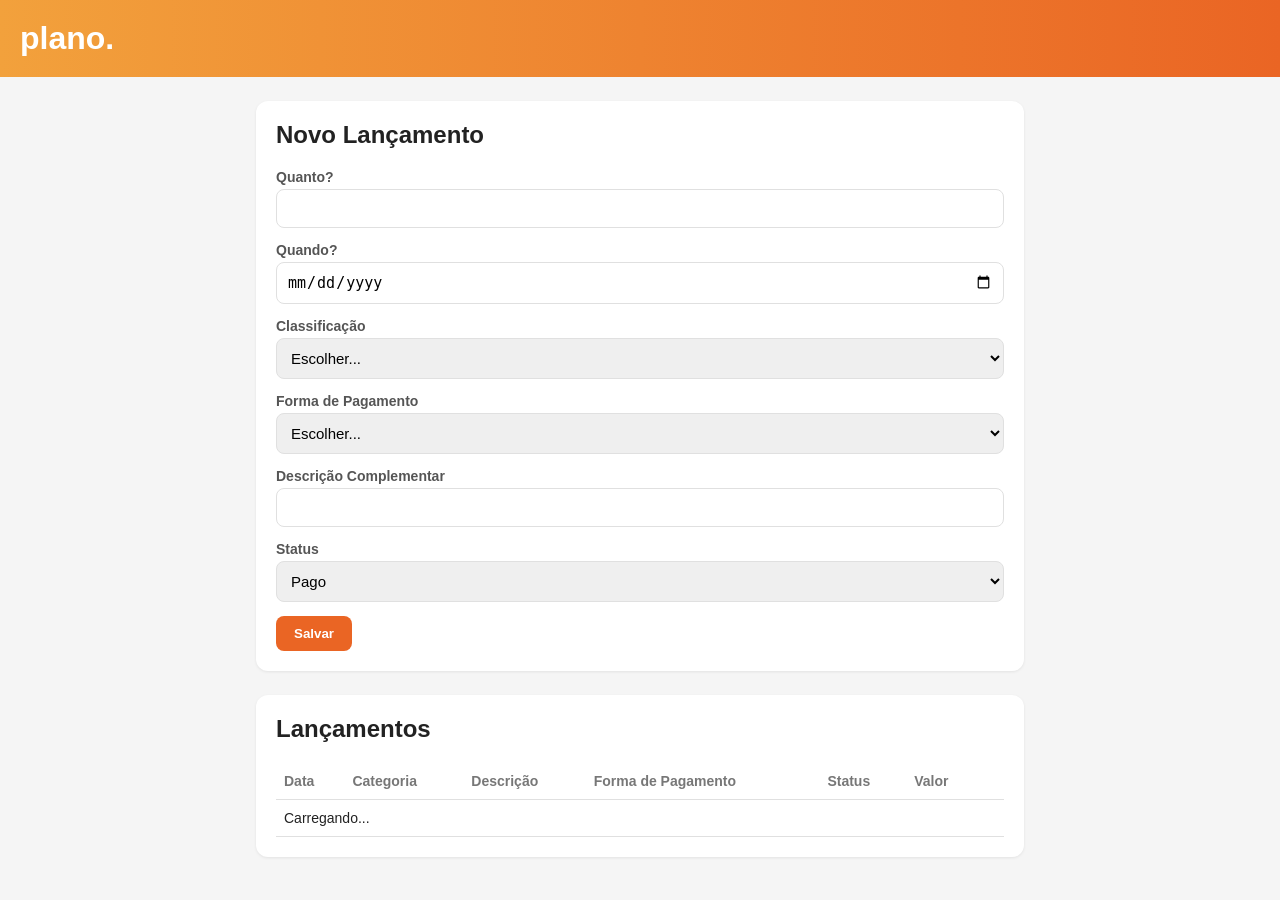
==== src/public/app/index.html @ f4576bad "Fase 1: API e tela de lançamentos" ====
<!DOCTYPE html>
<html lang="pt-BR">
<head>
    <meta charset="UTF-8">
    <meta name="viewport" content="width=device-width, initial-scale=1.0">
    <title>plano. — Lançamentos</title>
    <link rel="stylesheet" href="style.css">
</head>
<body>
    <header>
        <h1>plano.</h1>
    </header>

    <main>
        <section class="card">
            <h2 id="titulo-formulario">Novo Lançamento</h2>
            <form id="form-lancamento">
                <input type="hidden" id="lancamento-id">

                <div class="campo">
                    <label for="valor">Quanto?</label>
                    <input type="number" step="0.01" id="valor" required>
                </div>

                <div class="campo">
                    <label for="data">Quando?</label>
                    <input type="date" id="data" required>
                </div>

                <div class="campo">
                    <label for="categoria">Classificação</label>
                    <select id="categoria" required>
                        <option value="">Escolher...</option>
                    </select>
                </div>

                <div class="campo">
                    <label for="forma-pagamento">Forma de Pagamento</label>
                    <select id="forma-pagamento" required>
                        <option value="">Escolher...</option>
                    </select>
                </div>

                <div class="campo">
                    <label for="descricao">Descrição Complementar</label>
                    <input type="text" id="descricao">
                </div>

                <div class="campo">
                    <label for="status-pagamento">Status</label>
                    <select id="status-pagamento">
                        <option value="pago">Pago</option>
                        <option value="pendente">Pendente</option>
                    </select>
                </div>

                <div class="acoes-formulario">
                    <button type="submit" id="botao-salvar">Salvar</button>
                    <button type="button" id="botao-cancelar" class="secundario" hidden>Cancelar edição</button>
                </div>

                <p id="mensagem-erro" class="mensagem-erro" hidden></p>
            </form>
        </section>

        <section class="card">
            <h2>Lançamentos</h2>
            <table id="tabela-lancamentos">
                <thead>
                    <tr>
                        <th>Data</th>
                        <th>Categoria</th>
                        <th>Descrição</th>
                        <th>Forma de Pagamento</th>
                        <th>Status</th>
                        <th>Valor</th>
                        <th></th>
                    </tr>
                </thead>
                <tbody id="corpo-tabela-lancamentos">
                    <tr><td colspan="7">Carregando...</td></tr>
                </tbody>
            </table>
        </section>
    </main>

    <script src="app.js"></script>
</body>
</html>
---- src/public/app/style.css ----
:root {
    --laranja: #ea6524;
    --verde: #1a9c6d;
    --vermelho: #d64545;
    --cinza-claro: #f5f5f5;
    --cinza-borda: #e0e0e0;
    --texto: #222;
}

* {
    box-sizing: border-box;
}

body {
    font-family: -apple-system, "Segoe UI", Roboto, sans-serif;
    margin: 0;
    background: var(--cinza-claro);
    color: var(--texto);
}

header {
    background: linear-gradient(90deg, #f2a13c, var(--laranja));
    padding: 20px;
}

header h1 {
    margin: 0;
    color: white;
    font-weight: 700;
}

main {
    max-width: 800px;
    margin: 24px auto;
    padding: 0 16px;
    display: flex;
    flex-direction: column;
    gap: 24px;
}

.card {
    background: white;
    border-radius: 12px;
    padding: 20px;
    box-shadow: 0 1px 3px rgba(0, 0, 0, 0.08);
}

.card h2 {
    margin-top: 0;
}

.campo {
    margin-bottom: 14px;
    display: flex;
    flex-direction: column;
    gap: 4px;
}

label {
    font-size: 14px;
    font-weight: 600;
    color: #555;
}

input, select {
    padding: 10px;
    border: 1px solid var(--cinza-borda);
    border-radius: 8px;
    font-size: 15px;
}

.acoes-formulario {
    display: flex;
    gap: 10px;
    margin-top: 8px;
}

button {
    padding: 10px 18px;
    border: none;
    border-radius: 8px;
    background: var(--laranja);
    color: white;
    font-weight: 600;
    cursor: pointer;
}

button.secundario {
    background: transparent;
    color: #555;
    border: 1px solid var(--cinza-borda);
}

table {
    width: 100%;
    border-collapse: collapse;
    font-size: 14px;
}

th, td {
    text-align: left;
    padding: 10px 8px;
    border-bottom: 1px solid var(--cinza-borda);
}

th {
    color: #777;
    font-weight: 600;
}

.status-pendente {
    color: var(--vermelho);
    font-weight: 600;
}

.status-pago {
    color: var(--verde);
    font-weight: 600;
}

.acoes-linha button {
    padding: 6px 10px;
    font-size: 13px;
    margin-right: 4px;
}

.acoes-linha .apagar {
    background: var(--vermelho);
}

.mensagem-erro {
    color: var(--vermelho);
    font-size: 14px;
    margin-top: 8px;
}

@media (max-width: 600px) {
    table, thead, tbody, th, td, tr {
        display: block;
    }
    thead {
        display: none;
    }
    td {
        padding-left: 45%;
        position: relative;
        border-bottom: none;
    }
    td::before {
        content: attr(data-rotulo);
        position: absolute;
        left: 8px;
        font-weight: 600;
        color: #777;
    }
    tr {
        border-bottom: 1px solid var(--cinza-borda);
        padding: 8px 0;
    }
}
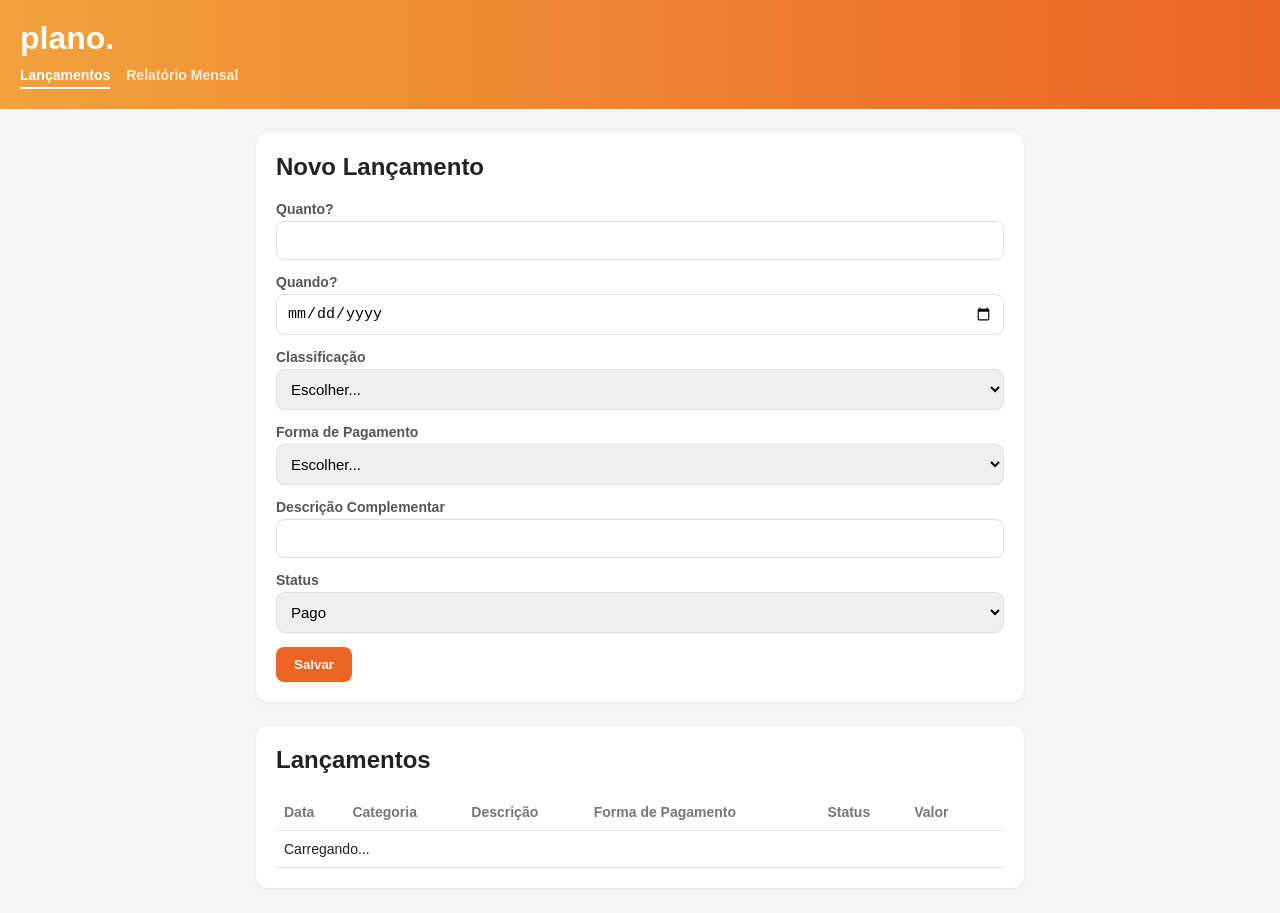
==== commit 0d2b3ca8: "Fase 2: relatório mensal + correção de encoding UTF-8 e versão do Chart.js" ====
--- a/src/public/app/index.html
+++ b/src/public/app/index.html
@@ -9,6 +9,10 @@
 <body>
     <header>
         <h1>plano.</h1>
+        <nav>
+            <a href="/app/" class="ativo">Lançamentos</a>
+            <a href="/app/relatorio.html">Relatório Mensal</a>
+        </nav>
     </header>
 
     <main>
--- a/src/public/app/style.css
+++ b/src/public/app/style.css
@@ -29,6 +29,79 @@
     font-weight: 700;
 }
 
+nav {
+    margin-top: 10px;
+    display: flex;
+    gap: 16px;
+}
+
+nav a {
+    color: rgba(255, 255, 255, 0.8);
+    text-decoration: none;
+    font-weight: 600;
+    font-size: 14px;
+    padding-bottom: 4px;
+    border-bottom: 2px solid transparent;
+}
+
+nav a.ativo {
+    color: white;
+    border-bottom-color: white;
+}
+
+.seletor-periodo {
+    display: flex;
+    gap: 16px;
+}
+
+.seletor-periodo .campo {
+    flex: 1;
+}
+
+.totais-tipo {
+    display: grid;
+    grid-template-columns: repeat(auto-fit, minmax(140px, 1fr));
+    gap: 12px;
+    margin-bottom: 16px;
+}
+
+.total-tipo-item {
+    background: var(--cinza-claro);
+    border-radius: 10px;
+    padding: 12px 14px;
+}
+
+.total-tipo-item .rotulo {
+    font-size: 13px;
+    color: #777;
+    display: block;
+}
+
+.total-tipo-item .valor {
+    font-size: 18px;
+    font-weight: 700;
+}
+
+.saldo-mes {
+    font-size: 16px;
+    font-weight: 700;
+    padding-top: 8px;
+    border-top: 1px solid var(--cinza-borda);
+}
+
+.saldo-positivo {
+    color: var(--verde);
+}
+
+.saldo-negativo {
+    color: var(--vermelho);
+}
+
+.container-grafico {
+    max-width: 380px;
+    margin: 0 auto;
+}
+
 main {
     max-width: 800px;
     margin: 24px auto;
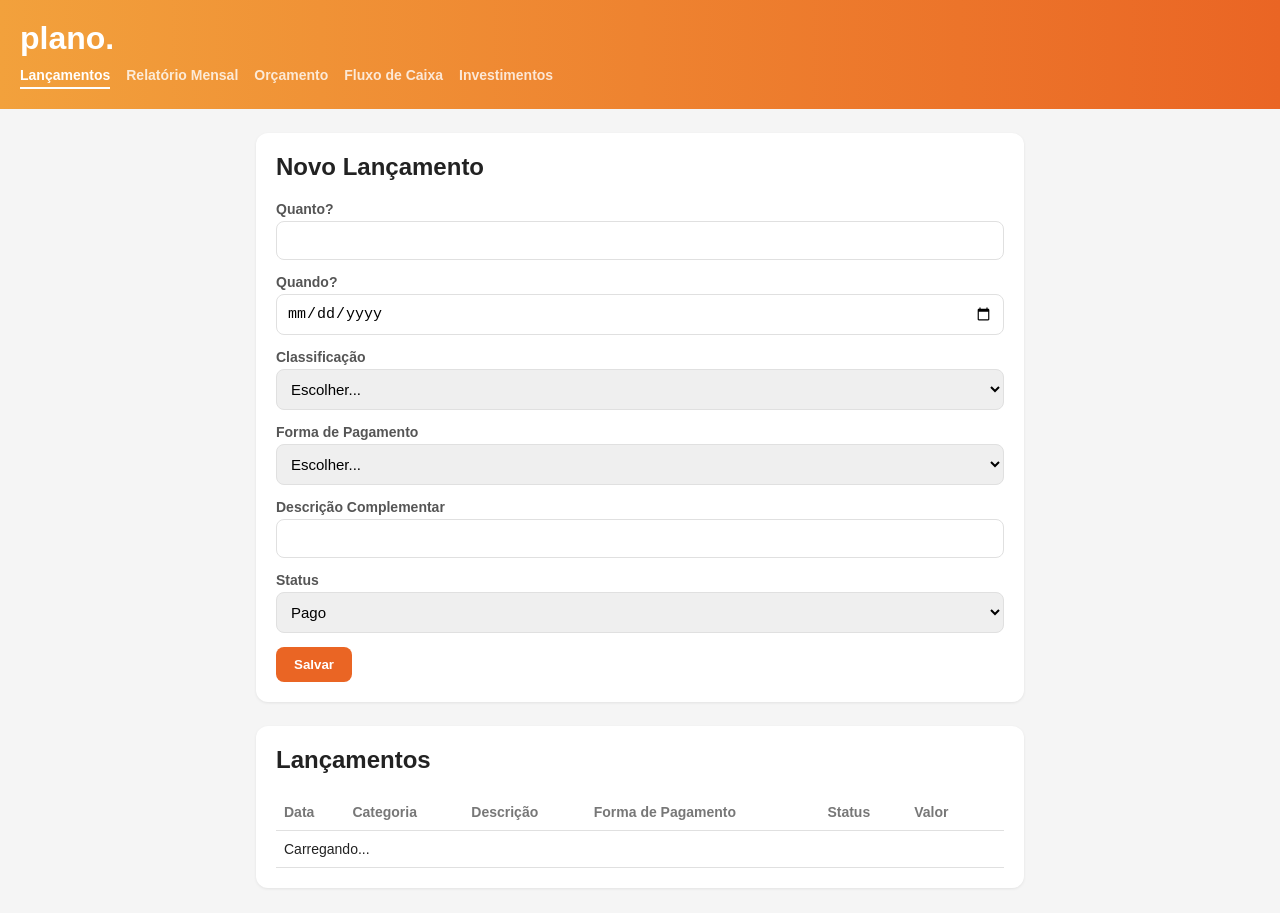
==== commit f639c595: "Novas fases adicionais com a impelentações de novas funcionalidades" ====
--- a/src/public/app/index.html
+++ b/src/public/app/index.html
@@ -12,6 +12,9 @@
         <nav>
             <a href="/app/" class="ativo">Lançamentos</a>
             <a href="/app/relatorio.html">Relatório Mensal</a>
+            <a href="/app/orcamento.html">Orçamento</a>
+            <a href="/app/fluxo-caixa.html">Fluxo de Caixa</a>
+            <a href="/app/investimentos.html">Investimentos</a>
         </nav>
     </header>
 
--- a/src/public/app/style.css
+++ b/src/public/app/style.css
@@ -33,6 +33,7 @@
     margin-top: 10px;
     display: flex;
     gap: 16px;
+    flex-wrap: wrap;
 }
 
 nav a {
@@ -100,6 +101,61 @@
 .container-grafico {
     max-width: 380px;
     margin: 0 auto;
+}
+
+.container-grafico-linha {
+    max-width: 100%;
+    height: 280px;
+}
+
+.ajuda {
+    font-size: 13px;
+    color: #777;
+    margin-top: -6px;
+    margin-bottom: 16px;
+}
+
+.grupo-categoria {
+    background: var(--cinza-claro);
+    font-weight: 700;
+    font-size: 13px;
+    color: #555;
+    text-transform: uppercase;
+    letter-spacing: 0.03em;
+}
+
+.input-previsto {
+    width: 120px;
+}
+
+.valor-estourado {
+    color: var(--vermelho);
+    font-weight: 700;
+}
+
+.mensagem-sucesso {
+    color: var(--verde);
+    font-weight: 600;
+    margin-top: 8px;
+}
+
+.total-investido {
+    font-size: 18px;
+    margin-bottom: 16px;
+}
+
+#card-folego {
+    border-left: 4px solid var(--verde);
+}
+
+#card-folego.folego-alerta {
+    border-left-color: var(--vermelho);
+}
+
+@media (max-width: 600px) {
+    .container-grafico-linha {
+        height: 220px;
+    }
 }
 
 main {
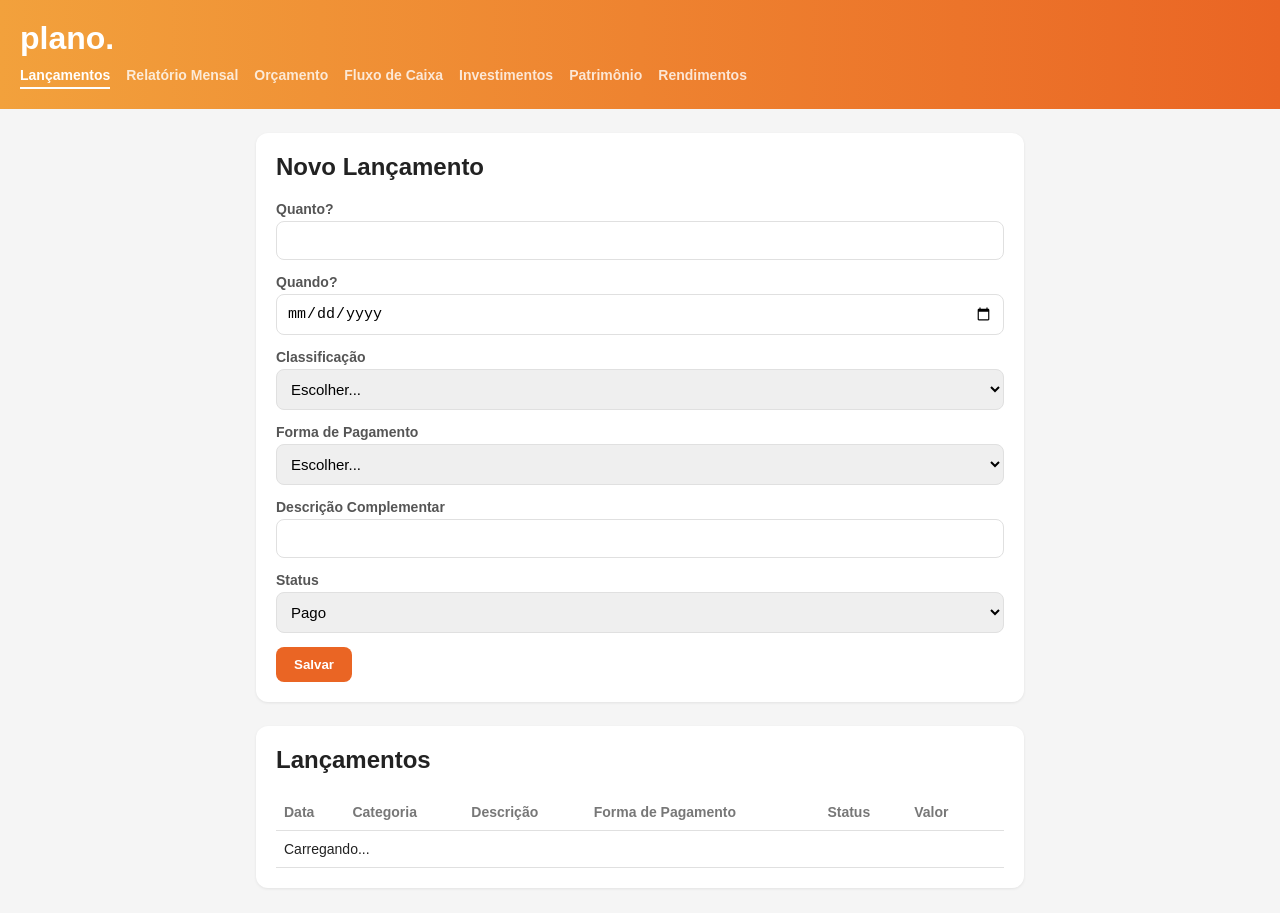
==== commit 5d97a1a1: "Modificações da fase 5, Implementações de melhorias nas funcionalidades pre-definidas" ====
--- a/src/public/app/index.html
+++ b/src/public/app/index.html
@@ -15,6 +15,8 @@
             <a href="/app/orcamento.html">Orçamento</a>
             <a href="/app/fluxo-caixa.html">Fluxo de Caixa</a>
             <a href="/app/investimentos.html">Investimentos</a>
+            <a href="/app/patrimonio.html">Patrimônio</a>
+            <a href="/app/rendimentos.html">Rendimentos</a>
         </nav>
     </header>
 
--- a/src/public/app/style.css
+++ b/src/public/app/style.css
@@ -263,6 +263,17 @@
     margin-top: 8px;
 }
 
+.ajuda-inline {
+    font-size: 12px;
+    color: #999;
+    font-weight: 400;
+}
+
+#card-reconciliacao .tabela-reconciliacao td:last-child {
+    text-align: right;
+    font-variant-numeric: tabular-nums;
+}
+
 @media (max-width: 600px) {
     table, thead, tbody, th, td, tr {
         display: block;
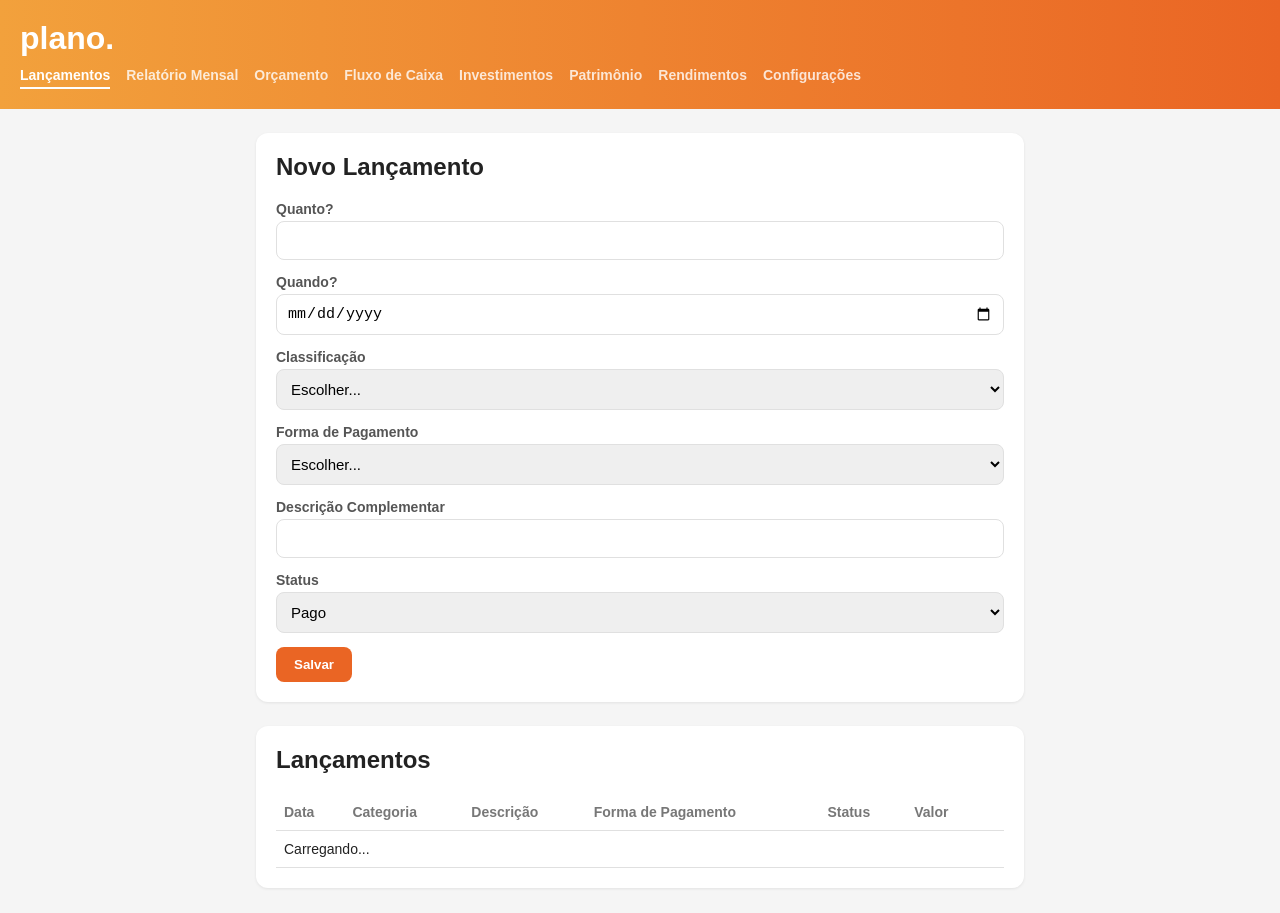
==== commit 6653864e: "Adicionado um menu de configurações, e modoficações em paginas ja existentes" ====
--- a/src/public/app/index.html
+++ b/src/public/app/index.html
@@ -17,6 +17,7 @@
             <a href="/app/investimentos.html">Investimentos</a>
             <a href="/app/patrimonio.html">Patrimônio</a>
             <a href="/app/rendimentos.html">Rendimentos</a>
+            <a href="/app/configuracoes.html">Configurações</a>
         </nav>
     </header>
 
--- a/src/public/app/style.css
+++ b/src/public/app/style.css
@@ -269,6 +269,20 @@
     font-weight: 400;
 }
 
+.campo-checkbox label {
+    display: flex;
+    align-items: flex-start;
+    gap: 8px;
+    font-weight: 400;
+    color: var(--texto);
+    font-size: 14px;
+}
+
+.campo-checkbox input[type="checkbox"] {
+    width: auto;
+    margin-top: 3px;
+}
+
 #card-reconciliacao .tabela-reconciliacao td:last-child {
     text-align: right;
     font-variant-numeric: tabular-nums;
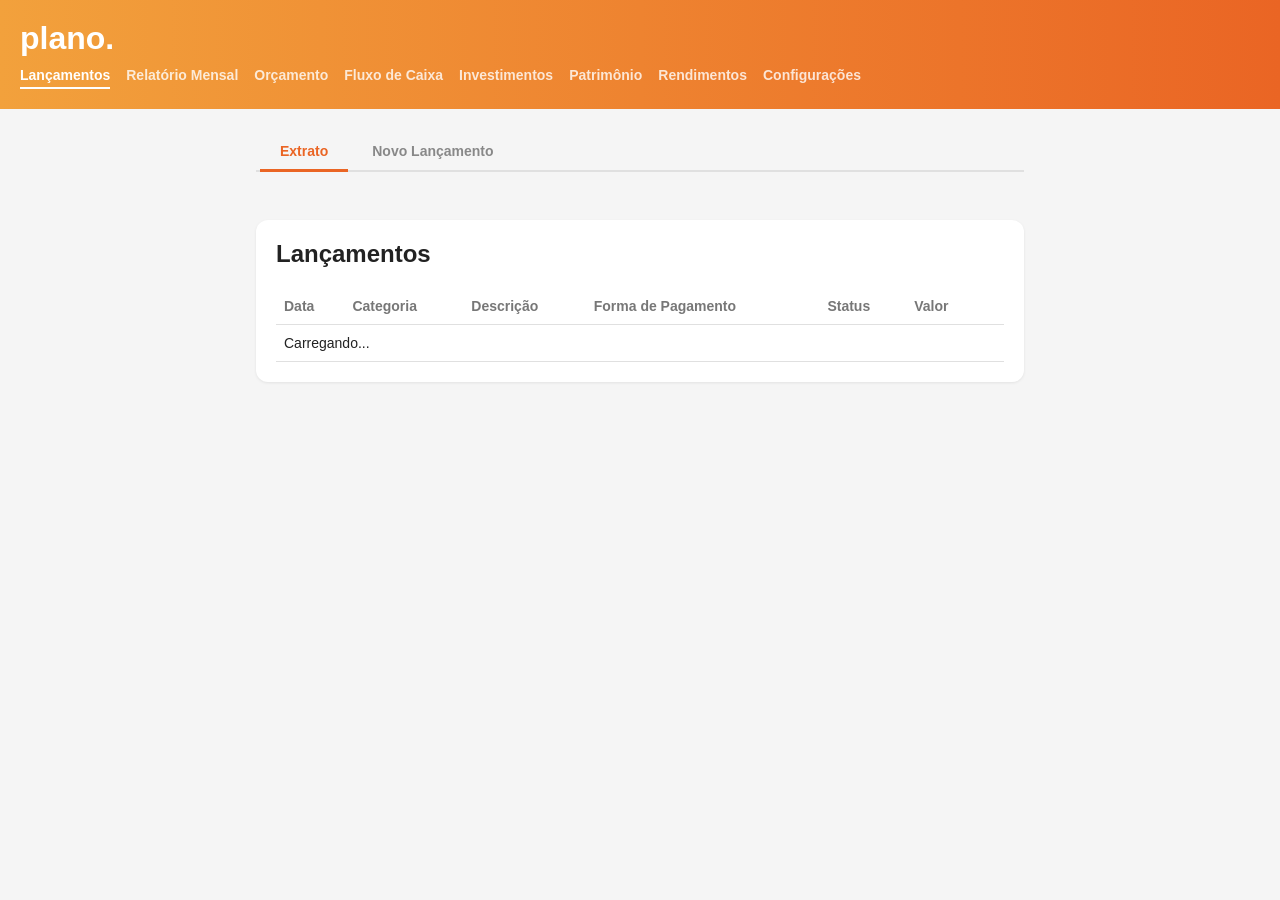
==== commit ae34a67b: "Mudança de design e adição de novas funcionalidades na página de configurações, incluindo a criação " ====
--- a/src/public/app/index.html
+++ b/src/public/app/index.html
@@ -22,78 +22,89 @@
     </header>
 
     <main>
-        <section class="card">
-            <h2 id="titulo-formulario">Novo Lançamento</h2>
-            <form id="form-lancamento">
-                <input type="hidden" id="lancamento-id">
+        <div class="tabs" role="tablist">
+            <button class="tab-btn ativo" data-tab="extrato" role="tab">Extrato</button>
+            <button class="tab-btn" data-tab="novo-lancamento" role="tab">Novo Lançamento</button>
+        </div>
 
-                <div class="campo">
-                    <label for="valor">Quanto?</label>
-                    <input type="number" step="0.01" id="valor" required>
-                </div>
+        <div id="tab-extrato" class="tab-painel ativo">
+            <section class="card">
+                <h2>Lançamentos</h2>
+                <table id="tabela-lancamentos">
+                    <thead>
+                        <tr>
+                            <th>Data</th>
+                            <th>Categoria</th>
+                            <th>Descrição</th>
+                            <th>Forma de Pagamento</th>
+                            <th>Status</th>
+                            <th>Valor</th>
+                            <th></th>
+                        </tr>
+                    </thead>
+                    <tbody id="corpo-tabela-lancamentos">
+                        <tr><td colspan="7">Carregando...</td></tr>
+                    </tbody>
+                </table>
+            </section>
+        </div>
 
-                <div class="campo">
-                    <label for="data">Quando?</label>
-                    <input type="date" id="data" required>
-                </div>
+        <div id="tab-novo-lancamento" class="tab-painel">
+            <section class="card">
+                <h2 id="titulo-formulario">Novo Lançamento</h2>
+                <form id="form-lancamento">
+                    <input type="hidden" id="lancamento-id">
 
-                <div class="campo">
-                    <label for="categoria">Classificação</label>
-                    <select id="categoria" required>
-                        <option value="">Escolher...</option>
-                    </select>
-                </div>
+                    <div class="campo">
+                        <label for="valor">Quanto?</label>
+                        <input type="number" step="0.01" id="valor" required>
+                    </div>
 
-                <div class="campo">
-                    <label for="forma-pagamento">Forma de Pagamento</label>
-                    <select id="forma-pagamento" required>
-                        <option value="">Escolher...</option>
-                    </select>
-                </div>
+                    <div class="campo">
+                        <label for="data">Quando?</label>
+                        <input type="date" id="data" required>
+                    </div>
 
-                <div class="campo">
-                    <label for="descricao">Descrição Complementar</label>
-                    <input type="text" id="descricao">
-                </div>
+                    <div class="campo">
+                        <label for="categoria">Classificação</label>
+                        <select id="categoria" required>
+                            <option value="">Escolher...</option>
+                        </select>
+                    </div>
 
-                <div class="campo">
-                    <label for="status-pagamento">Status</label>
-                    <select id="status-pagamento">
-                        <option value="pago">Pago</option>
-                        <option value="pendente">Pendente</option>
-                    </select>
-                </div>
+                    <div class="campo">
+                        <label for="forma-pagamento">Forma de Pagamento</label>
+                        <select id="forma-pagamento" required>
+                            <option value="">Escolher...</option>
+                        </select>
+                    </div>
 
-                <div class="acoes-formulario">
-                    <button type="submit" id="botao-salvar">Salvar</button>
-                    <button type="button" id="botao-cancelar" class="secundario" hidden>Cancelar edição</button>
-                </div>
+                    <div class="campo">
+                        <label for="descricao">Descrição Complementar</label>
+                        <input type="text" id="descricao">
+                    </div>
 
-                <p id="mensagem-erro" class="mensagem-erro" hidden></p>
-            </form>
-        </section>
+                    <div class="campo">
+                        <label for="status-pagamento">Status</label>
+                        <select id="status-pagamento">
+                            <option value="pago">Pago</option>
+                            <option value="pendente">Pendente</option>
+                        </select>
+                    </div>
 
-        <section class="card">
-            <h2>Lançamentos</h2>
-            <table id="tabela-lancamentos">
-                <thead>
-                    <tr>
-                        <th>Data</th>
-                        <th>Categoria</th>
-                        <th>Descrição</th>
-                        <th>Forma de Pagamento</th>
-                        <th>Status</th>
-                        <th>Valor</th>
-                        <th></th>
-                    </tr>
-                </thead>
-                <tbody id="corpo-tabela-lancamentos">
-                    <tr><td colspan="7">Carregando...</td></tr>
-                </tbody>
-            </table>
-        </section>
+                    <div class="acoes-formulario">
+                        <button type="submit" id="botao-salvar">Salvar</button>
+                        <button type="button" id="botao-cancelar" class="secundario" hidden>Cancelar edição</button>
+                    </div>
+
+                    <p id="mensagem-erro" class="mensagem-erro" hidden></p>
+                </form>
+            </section>
+        </div>
     </main>
 
+
+    <script src="tabs.js"></script>
     <script src="app.js"></script>
 </body>
 </html>
--- a/src/public/app/style.css
+++ b/src/public/app/style.css
@@ -288,7 +288,62 @@
     font-variant-numeric: tabular-nums;
 }
 
+/* =====================================================================
+   TABS — Sistema de abas reutilizável
+   ===================================================================== */
+
+.tabs {
+    display: flex;
+    gap: 4px;
+    border-bottom: 2px solid var(--cinza-borda);
+    margin-bottom: 24px;
+    padding: 0 4px;
+}
+
+.tab-btn {
+    background: none;
+    border: none;
+    border-bottom: 3px solid transparent;
+    margin-bottom: -2px;
+    padding: 10px 20px;
+    font-size: 14px;
+    font-weight: 600;
+    color: #888;
+    cursor: pointer;
+    transition: color 0.15s, border-color 0.15s;
+    border-radius: 6px 6px 0 0;
+}
+
+.tab-btn:hover {
+    color: var(--laranja);
+    background: rgba(234, 101, 36, 0.06);
+}
+
+.tab-btn.ativo {
+    color: var(--laranja);
+    border-bottom-color: var(--laranja);
+    background: none;
+}
+
+.tab-painel {
+    display: none;
+}
+
+.tab-painel.ativo {
+    display: block;
+}
+
 @media (max-width: 600px) {
+    .tabs {
+        gap: 0;
+        overflow-x: auto;
+        padding: 0;
+    }
+    .tab-btn {
+        padding: 10px 14px;
+        font-size: 13px;
+        white-space: nowrap;
+    }
     table, thead, tbody, th, td, tr {
         display: block;
     }
@@ -312,3 +367,45 @@
         padding: 8px 0;
     }
 }
+
+/* =====================================================================
+   PROGRESSO — Barras de progresso do orçamento
+   ===================================================================== */
+.progresso-container {
+    width: 100%;
+    background-color: #e0e0e0;
+    border-radius: 4px;
+    height: 6px;
+    margin-top: 6px;
+    overflow: hidden;
+}
+
+.progresso-barra {
+    height: 100%;
+    border-radius: 4px;
+    transition: width 0.3s ease, background-color 0.3s ease;
+}
+
+.progresso-barra.verde {
+    background-color: var(--verde);
+}
+
+.progresso-barra.amarelo {
+    background-color: #f2a13c;
+}
+
+.progresso-barra.vermelho {
+    background-color: var(--vermelho);
+}
+
+.progresso-info {
+    font-size: 11px;
+    color: #888;
+    margin-top: 2px;
+}
+
+.col-disponivel {
+    font-weight: 600;
+}
+
+
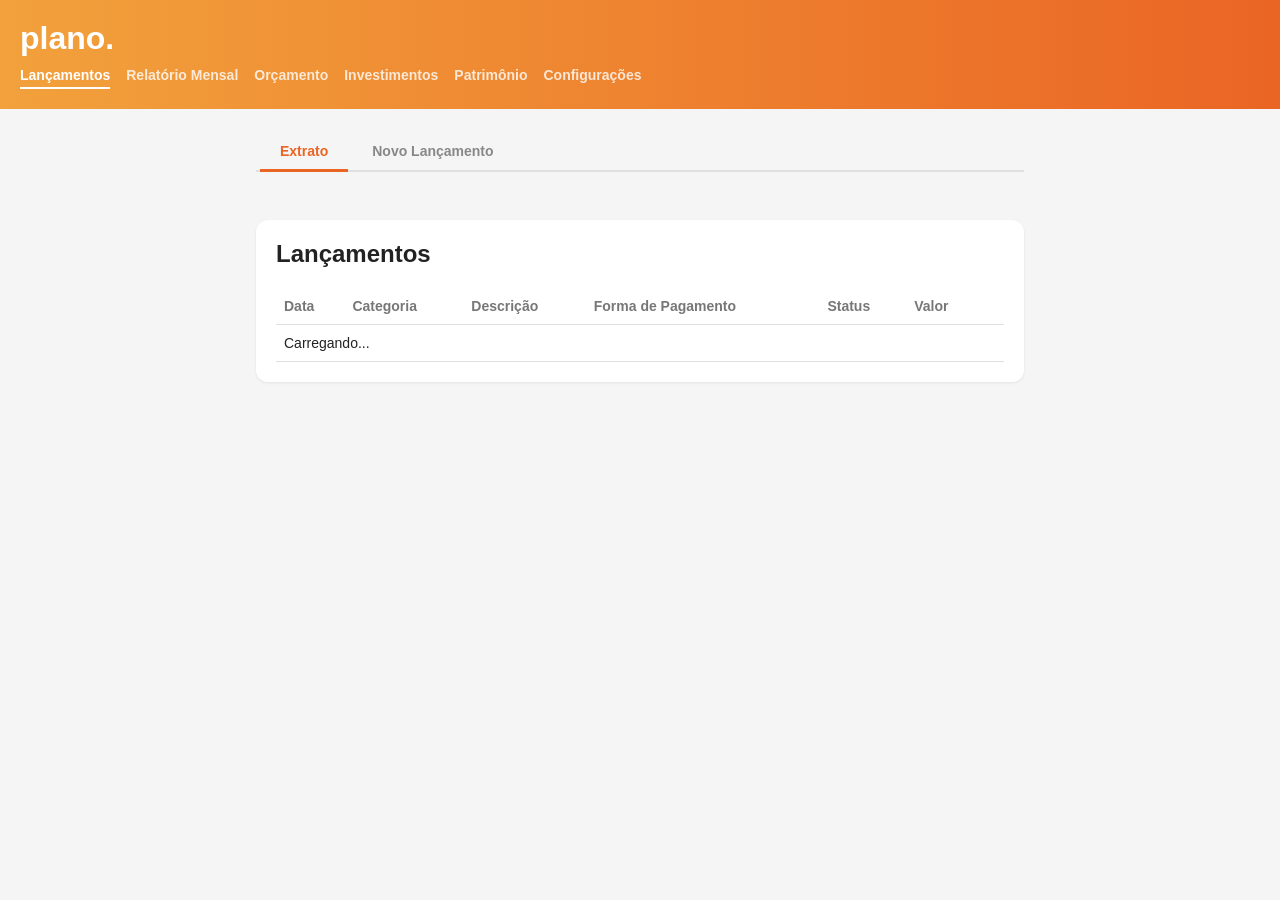
==== commit 5c953f13: "Melhoria: Implementação de melhorias no sistema de gestão financeira" ====
--- a/src/public/app/index.html
+++ b/src/public/app/index.html
@@ -13,10 +13,8 @@
             <a href="/app/" class="ativo">Lançamentos</a>
             <a href="/app/relatorio.html">Relatório Mensal</a>
             <a href="/app/orcamento.html">Orçamento</a>
-            <a href="/app/fluxo-caixa.html">Fluxo de Caixa</a>
             <a href="/app/investimentos.html">Investimentos</a>
             <a href="/app/patrimonio.html">Patrimônio</a>
-            <a href="/app/rendimentos.html">Rendimentos</a>
             <a href="/app/configuracoes.html">Configurações</a>
         </nav>
     </header>
